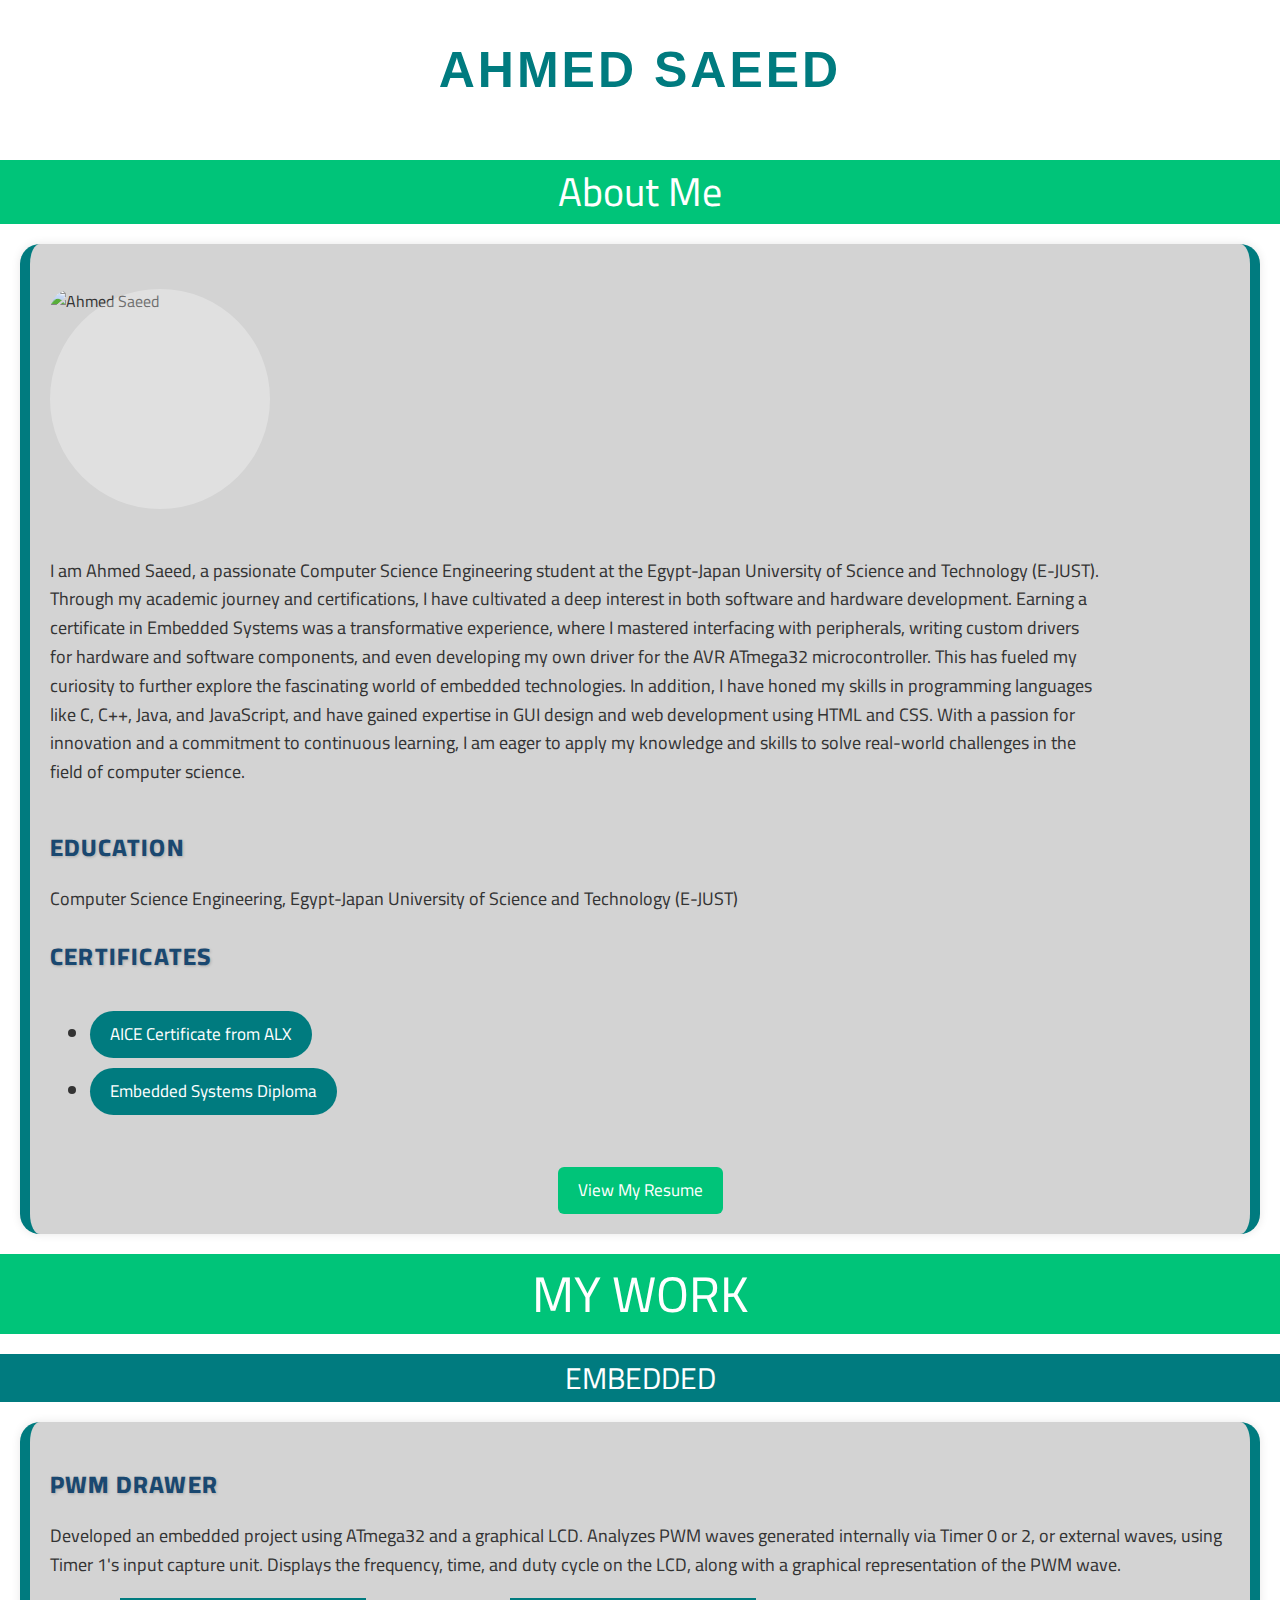
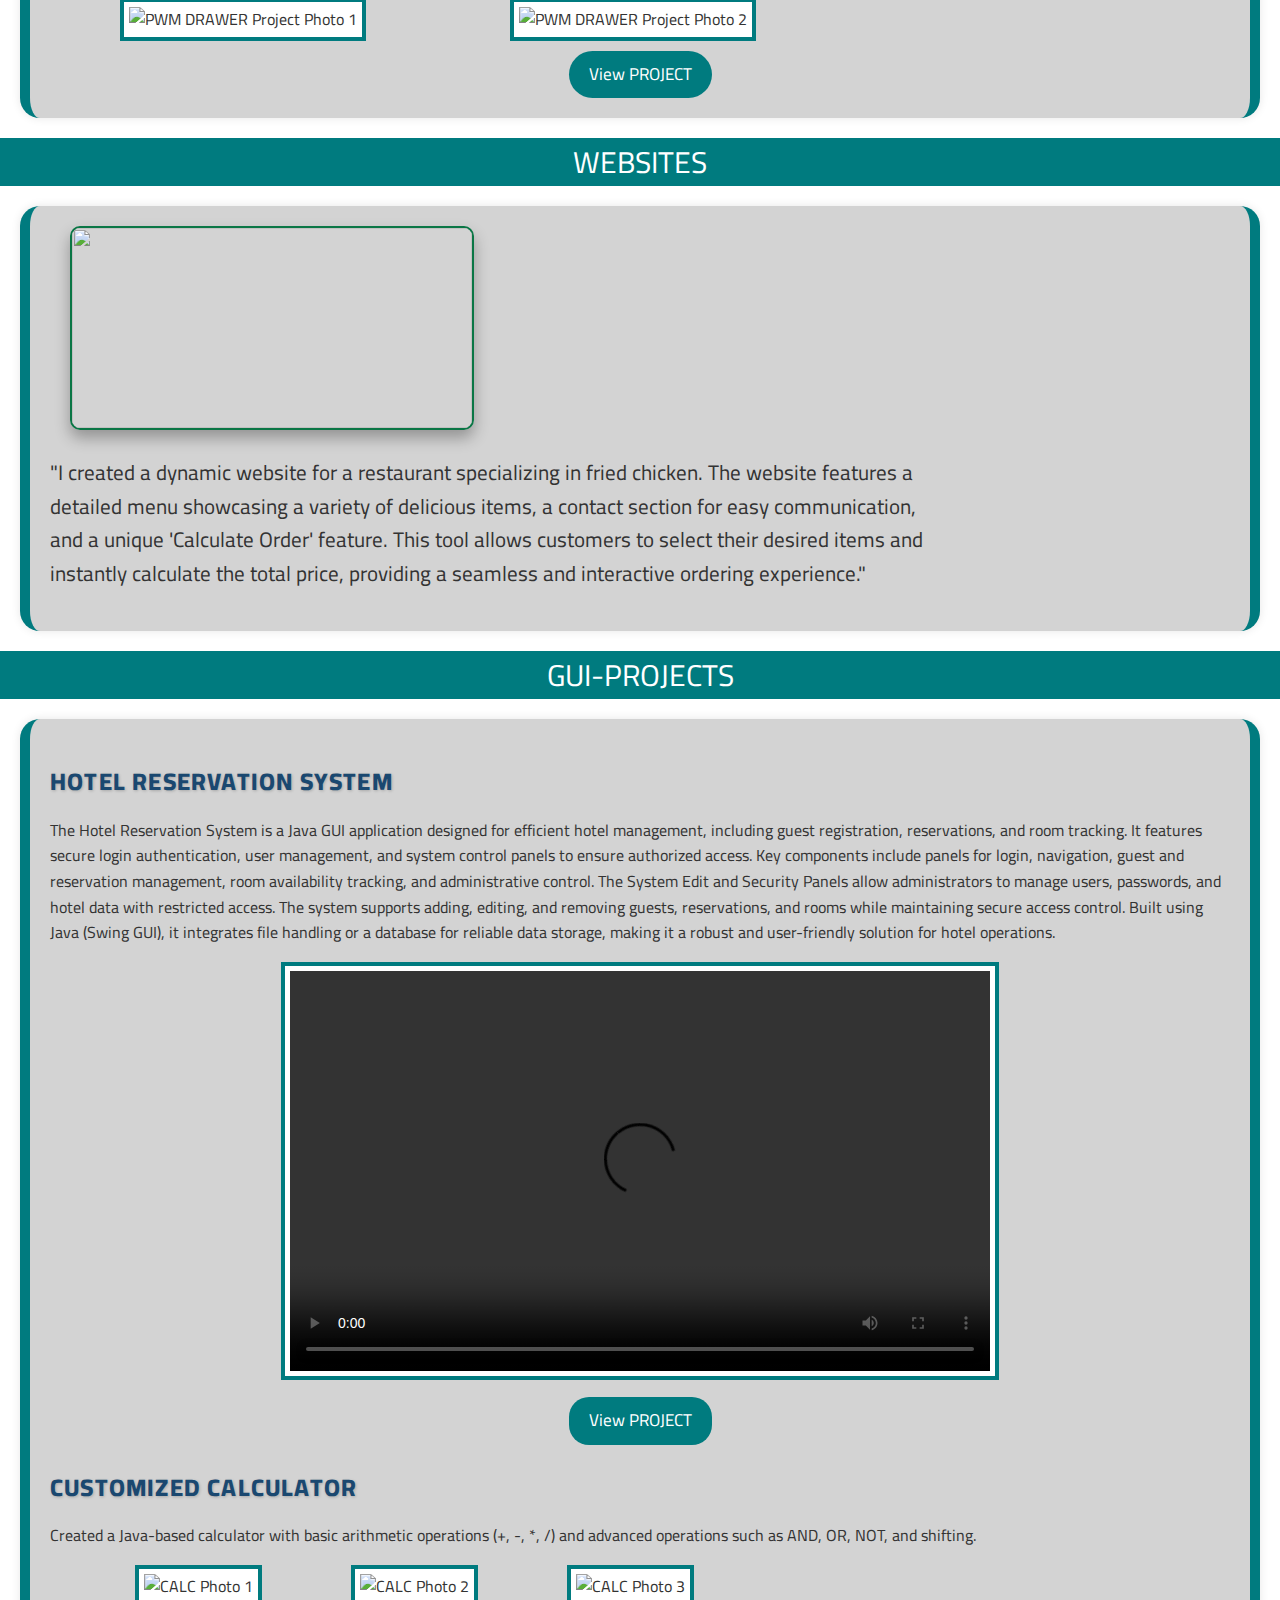
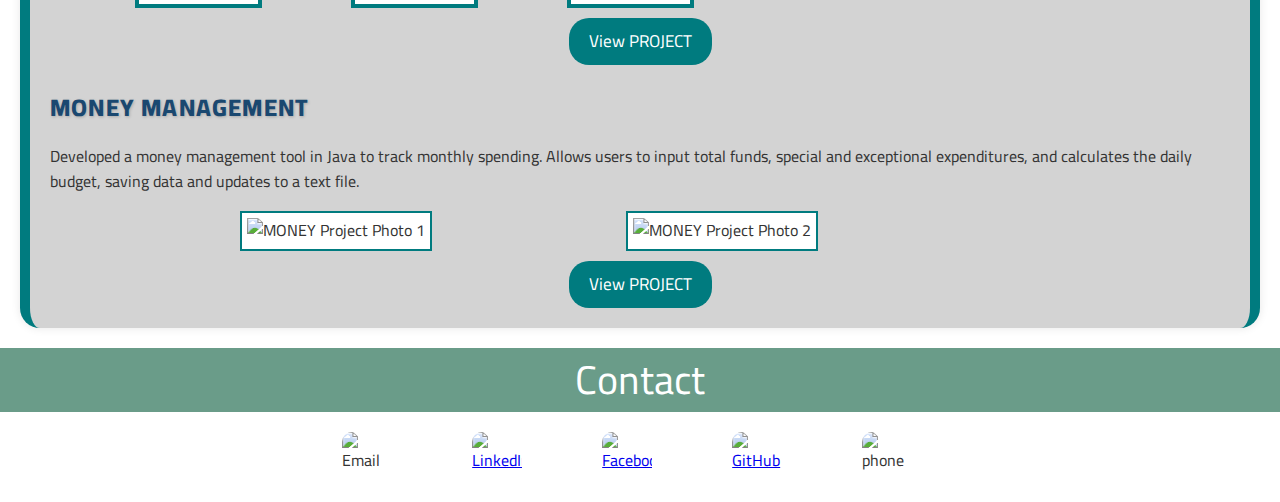
==== index.html @ df7ed994 "Add files via upload" ====
<!DOCTYPE html>
<html lang="en">
<head>
    <meta charset="UTF-8">
    <meta name="viewport" content="width=device-width, initial-scale=1.0">
    <title>AHMED_SAEED_WEBSITE</title>
    <link rel="stylesheet" href="stylesheet.css">
    <script src="script.js"></script>  
    <link href="https://fonts.googleapis.com/css2?family=Cairo:wght@700&display=swap" rel="stylesheet">
    <!-- Add Owl Carousel Styles -->
    <link rel="stylesheet" href="https://cdnjs.cloudflare.com/ajax/libs/OwlCarousel2/2.3.4/assets/owl.carousel.min.css">
    <link rel="stylesheet" href="https://cdnjs.cloudflare.com/ajax/libs/OwlCarousel2/2.3.4/assets/owl.theme.default.min.css">

</head>

<body>
   <!--==============================================================================HEADER========================================================================================-->
        
        <header><h1>Ahmed Saeed</h1></header>

   <!-------------------------------------------------------------------------------------------------------------------------------------------------------------------------------->

    
    
    <!--===========================================================================ABOUT_ME_TITLE==================================================================================-->
        
        <center id="T_ABOUT_ME" >About Me</center>

    <!-------------------------------------------------------------------------------------------------------------------------------------------------------------------------------->

    
    <!-------------------------------------------------------------------------------ABOUT_ME----------------------------------------------------------------------------------------->
    
   
    <section id="about-me">
        
        <img src="MEDIA/AHMED.jpg" alt="Ahmed Saeed" class="profile-photo">
        <p id="about_paragraph">I am Ahmed Saeed, a passionate Computer Science Engineering student at the Egypt-Japan University of Science and Technology (E-JUST). Through my academic journey and certifications, I have cultivated a deep interest in both software and hardware development. Earning a certificate in Embedded Systems was a transformative experience, where I mastered interfacing with peripherals, writing custom drivers for hardware and software components, and even developing my own driver for the AVR ATmega32 microcontroller. This has fueled my curiosity to further explore the fascinating world of embedded technologies. In addition, I have honed my skills in programming languages like C, C++, Java, and JavaScript, and have gained expertise in GUI design and web development using HTML and CSS. With a passion for innovation and a commitment to continuous learning, I am eager to apply my knowledge and skills to solve real-world challenges in the field of computer science.</p>
        <h3>EDUCATION</h3>
        <p id="E-JUST">Computer Science Engineering, Egypt-Japan University of Science and Technology (E-JUST)</p>
        <h3>CERTIFICATES</h3>
        
        <div style="display: inline-block;">

        <ul style="display: inline-block;">
            <li id="E-JUST"><a href="https://drive.google.com/file/d/1UUOmAW_HJvAeVkoHIhXbgHeT2jPqaq8E/view?usp=sharing" target="_blank" class="CERTIF">AICE Certificate from ALX</a></li>
            <li id="E-JUST"><a href="https://drive.google.com/file/d/1vmbfUmDF6tWXIwxI-OOAFKQFe0NU4pgn/view?usp=sharing" target="_blank" class="CERTIF">Embedded Systems Diploma</a></li>
        </ul>

        
        </div>

        <br> <br>
        <center><a href="https://drive.google.com/file/d/17UfMR1i8FIIIDQEBqzTwkf0AgW8nlY6m/view?usp=sharing" target="_blank" class="resume-link">View My Resume</a></center>
    </section>
    
    <!-------------------------------------------------------------------------------------------------------------------------------------------------------------------------------->

   
    
    <!--===========================================================================MY_WORK_TITLE====================================================================================-->
        
        <CENter id="T_MY_WORK"  >MY WORK</CENter>

    <!-------------------------------------------------------------------------------------------------------------------------------------------------------------------------------->



    <!--===========================================================================EMBEDDED_MINI_TITLE==============================================================================-->
        
    <CENter id="MT_EMBEDDED" >EMBEDDED</CENter>

    <!-------------------------------------------------------------------------------------------------------------------------------------------------------------------------------->
       
       
       
    <!-----------------------------------------------------------------------------EMBEDDED------------------------------------------------------------------------------------------->
       
    <section id="EMBEDDED">
        <h3>PWM DRAWER</h3>
        <P id="emb">Developed an embedded project using ATmega32 and a graphical LCD. Analyzes PWM waves generated internally via Timer 0 or 2, or external waves, using Timer 1's input capture unit. Displays the frequency, time, and duty cycle on the LCD, along with a graphical representation of the PWM wave.</P>
        
        <div class="project">
            <img src="MEDIA/PROJECT_EMB/EMB_1.png" alt="PWM DRAWER Project Photo 1" class="EMB-project-photo">
            <img src="MEDIA/PROJECT_EMB/EMB_2.png" alt="PWM DRAWER Project Photo 2" class="EMB-project-photo">
        </div>

        <center><a href="https://github.com/Ahmedsaeed1104/PWM-Drawer-Oscilloscope-" target="_blank" class="CERTIF">View PROJECT</a></center>
    </section>
   
    <!-------------------------------------------------------------------------------------------------------------------------------------------------------------------------------->
   


    <!--=========================================================================WEBSITES_MINI_TITLE================================================================================-->
        
    <CENter id="MT_WEBSITES"  >WEBSITES</CENter>

    <!-------------------------------------------------------------------------------------------------------------------------------------------------------------------------------->
        
        
        
    <!-------------------------------------------------------------------------------WEBSITES----------------------------------------------------------------------------------------->
        
    <section id="websites">
        <a href="https://ahmedsaeed1104.github.io/broast.com/" target="_blank"><img id="broast" src="MEDIA/broast website.png" alt=""></a>
        <p id="WEB_P">"I created a dynamic website for a restaurant specializing in fried chicken. The website features a detailed menu showcasing a variety of delicious items, a contact section for easy communication, and a unique 'Calculate Order' feature. This tool allows customers to select their desired items and instantly calculate the total price, providing a seamless and interactive ordering experience."</p>
    </section>
    
    <!-------------------------------------------------------------------------------------------------------------------------------------------------------------------------------->
    
    

    <!--===========================================================================PROJECTS_MINI_TITLE==============================================================================-->
        
        <CENter id="MT_PROJECTS" >GUI-PROJECTS</CENter>

    <!-------------------------------------------------------------------------------------------------------------------------------------------------------------------------------->
    
    
    
    <!-----------------------------------------------------------------------------PROJECTS------------------------------------------------------------------------------------------->
    
    <section id="projects">

        <div class="project">
            <h3>Hotel Reservation System</h3>
            <p>The Hotel Reservation System is a Java GUI application designed for efficient hotel management, including guest registration, reservations, and room tracking. It features secure login authentication, user management, and system control panels to ensure authorized access. Key components include panels for login, navigation, guest and reservation management, room availability tracking, and administrative control. The System Edit and Security Panels allow administrators to manage users, passwords, and hotel data with restricted access. The system supports adding, editing, and removing guests, reservations, and rooms while maintaining secure access control. Built using Java (Swing GUI), it integrates file handling or a database for reliable data storage, making it a robust and user-friendly solution for hotel operations.</p>
            <center><Video class="HOTEL-project-VIDEO" controls src="MEDIA/HOTEL.mp4"></Video></center>
           
            <center><a href="https://github.com/Ahmedsaeed1104/HOTEL-RESERVATION-SYSTEM" target="_blank" class="PRLINK">View PROJECT</a></center>
        </div>


        <div class="project">
            <h3>Customized Calculator</h3>
            <P>Created a Java-based calculator with basic arithmetic operations (+, -, *, /) and advanced operations such as AND, OR, NOT, and shifting.</P>
            <img src="MEDIA/PROJECT_CALC/C_1.png" alt="CALC Photo 1" class="CALC-project-photo">
            <img src="MEDIA/PROJECT_CALC/C_2.png" alt="CALC Photo 2" class="CALC-project-photo">
            <img src="MEDIA/PROJECT_CALC/C_3.png" alt="CALC Photo 3" class="CALC-project-photo">
        
            <center><a href="https://github.com/Ahmedsaeed1104/CALCULATOR" target="_blank" class="PRLINK">View PROJECT</a></center>
        </div>

        <div class="project">
            <h3>MONEY MANAGEMENT</h3>
            <P>Developed a money management tool in Java to track monthly spending. Allows users to input total funds, special and exceptional expenditures, and calculates the daily budget, saving data and updates to a text file.</P>
            <img src="MEDIA/PROJECT_MONEY/MONEY_1.png" alt="MONEY Project Photo 1" class="MONEY-project-photo">
            <img src="MEDIA/PROJECT_MONEY/MONEY_2.png" alt="MONEY Project Photo 2" class="MONEY-project-photo">
            <center><a href="https://github.com/Ahmedsaeed1104/Money-Management-Program" target="_blank" class="PRLINK">View PROJECT</a></center>
        </div>
    </section>

    <!-------------------------------------------------------------------------------------------------------------------------------------------------------------------------------->



    
    <!--===========================================================================CONTACT_TITLE====================================================================================-->
        
        <CENter id="T_CONTACT" >Contact</CENter>

    <!-------------------------------------------------------------------------------------------------------------------------------------------------------------------------------->
    
    
    
    <!------------------------------------------------------------------------------CONTACT------------------------------------------------------------------------------------------->
    
    <section id="contact">
        <p id="email-display" class="fade"></p>
        <span class="contact-icon" onclick="toggleEmail()"><img src="MEDIA/CONTACT/MAIL.png" alt="Email"></span>
       
        <a href="https://www.linkedin.com/in/ahmedsaeed1104" target="_blank" class="contact-icon"><img src="MEDIA/CONTACT/LINKEDIN.png" alt="LinkedIn"></a>
        <a href="https://www.facebook.com/profile.php?id=100008093018946" target="_blank" class="contact-icon"><img src="MEDIA/CONTACT/FACEBOOK.png" alt="Facebook"></a>
        <a href="https://github.com/Ahmedsaeed1104" target="_blank" class="contact-icon"><img src="MEDIA/CONTACT/GITHUB.png" alt="GitHub"></a>
    
        <span class="contact-icon" onclick="togglePhone()"><img src="MEDIA/CONTACT/PHONE.png" alt="phone"></span>
       
        
        <p id="phone-display" class="fade"></p>
    </section>
        
        
    

    <!-------------------------------------------------------------------------------------------------------------------------------------------------------------------------------->



</body>
</html>
---- stylesheet.css ----
/*--------------------------------------------------------------------------------BODY--------------------------------------------------------------------------------*/
body {
    font-family: 'Cairo', sans-serif;
    color: #333;
    background-color:white;
    margin: 0;
    padding: 0;
    line-height: 1.6;
}
/*--------------------------------------------------------------------------------HEADER--------------------------------------------------------------------------------*/
header {
    background-color: white ; 
    color: #543310; 
    padding: 30px 0; 
    text-align: center;
    font-size: 5rem; 
    font-family: 'Montserrat', sans-serif; 
    font-weight: 900; 
    letter-spacing: 3px; 
    box-shadow: 0 6px 12px rgba(0, 0, 0, 0.3); 
}

header h1 {
    margin: 0;
    font-size: 50px; 
    color: #007B7F; 
    text-transform: uppercase; 
    font-weight: 900;
}


/************************************************************************************************************************************************************/
                                                                                                                                           /*ABOUT_ME_TITLE*/
#T_ABOUT_ME
{
    font-size: 40px; 
    background-color: #00c479; 
    color: white;
    border-top: 20px solid white;
}
/************************************************************************************************************************************************************/
                                                                                                                     /*----------ABOUT_ME_SECTION----------*/
#about-me
{
    padding: 20px;
    margin: 20px;
    background-color:#D3D3D3;
    box-shadow: 0 0 10px rgba(0, 0, 0, 0.1);
    border-radius: 20px;
    border-right: 10px solid #007B7F;
    border-left: 10px solid #007B7F;
}
.profile-photo {
    width: 220px; 
    height: 220px; 
    border-radius: 10%; 
    display: inline-block; 
    margin-right: 40px; 
    margin-top: 25px;
    position: relative; 
    overflow: hidden; 
    transition: transform 1.5s ease, box-shadow 0.4s ease; 
}

.profile-photo img {
    width: 100%; 
    height: 100%; 
    object-fit: cover; 
    transition: opacity 0.4s ease; 
}

.profile-photo:hover {
    transform: scale(1.1); 
    box-shadow: 0 8px 16px rgba(0, 0, 0, 0.3); 
}

.profile-photo:hover img {
    opacity: 0.9; 
}

.profile-photo::before {
    content: "";
    position: absolute;
    top: 0;
    left: 0;
    width: 100%;
    height: 100%;
    border-radius: 50%;
    background: rgba(255, 255, 255, 0.3); 
    transition: opacity 0.4s ease; 
    z-index: 1;
    pointer-events: none; 
}

.profile-photo:hover::before {
    opacity: 0; 
}


#about_paragraph {
    display: inline-block; 
    font-size: 18PX;
    width: 1050px; 
    vertical-align: top; 
    margin-top: 40px;
    font-family: 'Cairo', sans-serif; 
    text-align: left;
    
}
#E-JUST
{
    font-size: 18px;
}
.resume-link {
    display: inline-block;
    margin-top: 10px;
    padding: 10px 20px;
    background-color: #00c479; 
    color: #fff;
    text-decoration: none;
    border-radius: 6px;
    font-size: 17px;
    font-family: 'Cairo', sans-serif; 
    transition: transform 1s ease, box-shadow 0.3s ease; 
}
.resume-link:hover
{
    transform: scale(1.05); 
    box-shadow: 0 12px 20px rgba(0, 0, 0, 0.4); 
}
.CERTIF{
    display: inline-block;
    margin-top: 10px;
    padding: 10px 20px;
    background-color: #007B7F; 
    color: #ffffff;
    text-decoration: none;
    border-radius: 50px;
    font-size: 17px;
    font-family: 'Cairo', sans-serif; 
    transition: transform 1s ease, box-shadow 0.3s ease; 
}
.CERTIF:hover
{
    transform: scale(1.05); 
    box-shadow: 0 12px 20px rgba(0, 0, 0, 0.4); 
}

/************************************************************************************************************************************************************/
                                                                                                                            /*========MY_WORK_TITLE========*/
#T_MY_WORK
{
    font-size: 50px; 
    background-color: #00c479; 
    color: white;
    border-bottom: 20px solid white;
}


/************************************************************************************************************************************************************/
                                                                                                                                      /*PROJECTS_MINI_TITLE*/
#MT_PROJECTS
{
    font-size: 30px; 
    background-color: #007B7F; 
    color: white;
}
/************************************************************************************************************************************************************/
                                                                                                                     /*----------PROJECTS_SECTION----------*/
#projects
{
    padding: 10px;
    margin-top: 20px;
    padding: 20px;
    margin: 20px;
    background-color:#D3D3D3;
    box-shadow: 0 0 10px rgba(0, 0, 0, 0.1);
    border-radius: 20px;
    border-right: 10px solid #007B7F;
    border-left: 10px solid #007B7F;
}

/*HOTEL RESERVATION SYSTEM*/
.HOTEL-project-VIDEO {
    width: 700px;
    height: 400px;
    border: 4px solid #007B7F;
    padding: 5px;
    background-color: #fff;
}

/*CUSTOMIZED CALCULATOR*/
.CALC-project-photo {
    width: 340px;
    margin-left:  85px;
    margin-right: 0px;
    height: 200px;
    border: 4px solid #007B7F;
    padding: 5px;
    background-color: #fff;
    transition: transform 2s ease, box-shadow 0.3s ease;
}

.CALC-project-photo:hover {
    transform: scale(1.7); /* Increases size by 30% */ 
    box-shadow: 0 12px 20px rgba(0, 0, 0, 0.4); 
}


/*MONEY MANAGEMENT SYSTEM*/
.MONEY-project-photo {
    width: 400px;
    margin-left:  190px;
    margin-right: 0px;
    height: 450px;
    border: 2px solid #007B7F;
    padding: 5px;
    background-color: #fff;
}


.PRLINK{
    display: inline-block;
    margin-top: 10px;
    padding: 10px 20px;
    background-color: #007B7F; 
    color: #ffffff;
    text-decoration: none;
    border-radius: 20px;
    font-size: 17px;
    font-family: 'Cairo', sans-serif; 
    transition: transform 1s ease, box-shadow 0.3s ease; 
}
.PRLINK:hover
{
    transform: scale(1.05); 
    box-shadow: 0 12px 20px rgba(0, 0, 0, 0.4); 
}
/************************************************************************************************************************************************************/
                                                                                                                                      /*EMBEDDED_MINI_TITLE*/
#MT_EMBEDDED
{
    font-size: 30px; 
    background-color: #007B7F; 
    color: white;
}
/************************************************************************************************************************************************************/
                                                                                                                     /*----------EMBEDDED_SECTION----------*/
#EMBEDDED
{
    padding: 10px;
    margin-top: 20px;
    padding: 20px;
    margin: 20px;
    background-color:#D3D3D3;
    box-shadow: 0 0 10px rgba(0, 0, 0, 0.1);
    border-radius: 20px;
    border-right: 10px solid #007B7F;
    border-left: 10px solid #007B7F;
}
#emb
{
    font-size: 18px;
}

.EMB-project-photo {
    width: 550px;
    margin-left:  70px;
    margin-right: 70px;
    height: 350px;
    border: 4px solid #007B7F;
    padding: 5px;
    background-color: #fff;
}

/************************************************************************************************************************************************************/
                                                                                                                                      /*WEBSITES_MINI_TITLE*/
#MT_WEBSITES
{
    font-size: 30px; 
    background-color: #007B7F; 
    color: white;
}
/************************************************************************************************************************************************************/
                                                                                                                     /*----------WEBSITES_SECTION----------*/
#websites
{
    padding: 10px;
    margin-top: 20px;
    padding: 20px;
    margin: 20px;
    background-color:#D3D3D3;
    box-shadow: 0 0 10px rgba(0, 0, 0, 0.1);
    border-radius: 20px;
    border-right: 10px solid #007B7F;
    border-left: 10px solid #007B7F;
}
#WEB_P
{
    display: inline-block; 
    font-size: 21PX;
    width: 900px; 
    vertical-align: top; 
    margin-top: 20px;
    font-family: 'Cairo', sans-serif; 
    text-align: left;
}
#broast {
    width: 400px;
    height: 200px;
    margin-left: 20px;
    margin-right: 20px;
    margin-top: 0px;
    border-radius: 10px;
    border: 2px solid rgb(10, 118, 69);
    box-shadow: 0 8px 15px rgba(0, 0, 0, 0.3); 
    transition: transform 1s ease, box-shadow 0.3s ease; 
}

#broast:hover {
    transform: scale(1.05); 
    box-shadow: 0 12px 20px rgba(0, 0, 0, 0.4); 
}

/************************************************************************************************************************************************************/
                                                                                                                                    /*AI Gallery_MINI_TITLE*/
#MT_AI_Gallery
{
    font-size: 40px; 
    background-color: #007B7F; 
    color: white;
}
/************************************************************************************************************************************************************/
                                                                                                                   /*----------AI_GALLERY_SECTION----------*/
#ai-gallery
{
    background-color: #D3D3D3;
    padding: 20px;
    margin-top: 20px;
    padding: 10px;
    margin-top: 20px;
    padding: 20px;
    margin: 20px;
    box-shadow: 0 0 10px rgba(0, 0, 0, 0.1);
    border-radius: 20px;
    border-right: 10px solid #007B7F;
    border-left: 10px solid #007B7F;
}
.museum {
    display: flex;
    flex-wrap: wrap;
    gap: 20px;
    justify-content: center;
}

.gallery-item {
    border: 2px solid #ddd;
    border-radius: 10px;
    padding: 10px;
    background-color: #fff;
    box-shadow: 0 4px 8px rgba(0, 0, 0, 0.2);
    text-align: center;
    transition: transform 0.3s, box-shadow 0.3s;
}

.gallery-item:hover {
    transform: scale(1.05);
    box-shadow: 0 6px 12px rgba(0, 0, 0, 0.3);
}

.gallery-item img, .gallery-item video, .gallery-item audio {
    width: 100%;
    border-radius: 8px;
}

.photo-large {
    width: 300px;
}

.photo-medium {
    width: 220px;
}

.photo-small {
    width: 150px;
}

.gallery-item p {
    margin-top: 10px;
    font-size: 1.1rem;
    color: #333;
}

/************************************************************************************************************************************************************/
                                                                                                                                            /*CONTACT_TITLE*/
#T_CONTACT
{
    font-size: 40px; 
    background-color:#6A9C89; 
    color: white;
}
/************************************************************************************************************************************************************/
                                                                                                                      /*----------CONTACT_SECTION----------*/

#contact {
    display: flex;
    justify-content: center; 
    align-items: center; 
    gap: 80px; 
    padding: 20px;
    background-color: white; 
    width: 98vw; 
    overflow-x: auto; 
    box-sizing: border-box; 
    
}

.contact-icon {
    display: block;
    width: 50px; 
    height: 50px; 
    border-radius: 20%; 
    overflow: hidden; 
    transition: transform 0.4s ease, box-shadow 0.4s ease, background-color 0.4s ease; 
    background-color: #ffffff;
    position: relative; 
}

.contact-icon img {
    width: 100%; 
    height: 100%; 
    object-fit: cover; 
    transition: opacity 0.4s ease; 
}

.contact-icon:hover {
    transform: scale(1.15); 
    box-shadow: 0 8px 16px rgba(0, 0, 0, 0.3); 
    background-color: #e0e0e0;
}

.contact-icon:hover img {
    opacity: 0.8; 
}

.contact-icon::before {
    content: "";
    position: absolute;
    top: 50%;
    left: 50%;
    width: 120%;
    height: 120%;
    background: rgba(0, 0, 0, 0.1); 
    
    transform: translate(-50%, -50%) scale(0);
    transition: transform 0.4s ease;
    z-index: 0;
}

.contact-icon:hover::before {
    transform: translate(-50%, -50%) scale(1); 
}
.fade {
    opacity: 0;
    transition: opacity 1s ease-in-out;
}

.visible {
    opacity: 1;
}

/************************************************************************************************************************************************************/
/*SOME_TITLES [Education ,Certificates , ALL PROJECT TITLES ]*/

h3 {
    font-size: 24px;
    color: #1A4870;
    margin-bottom: 8px;
    font-family: 'Cairo', sans-serif;
    font-weight: 800; /* Extra Bold */
    text-transform: uppercase;
    letter-spacing: 1.2px;
    text-shadow: 1px 1px 3px rgba(0, 0, 0, 0.2);
}


/************************************************************************************************************************************************************/

/* Media Queries for Mobile Devices */
@media only screen and (max-width: 768px) {
    header h1 {
        font-size: 24px; /* Smaller font size for mobile */
    }

    #T_ABOUT_ME, #T_MY_WORK, #T_CONTACT, #MT_PROJECTS, #MT_EMBEDDED, #MT_WEBSITES, #MT_AI_Gallery {
        font-size: 20px; /* Smaller font size for mobile */
    }

    .profile-photo {
        width: 120px; /* Smaller profile photo for mobile */
        height: 120px;
        margin-right: 10px; /* Adjusted margin for mobile */
    }

    #about_paragraph {
        width: 100%; /* Full width for mobile */
        font-size: 14px; /* Smaller font size for mobile */
    }

    .HOTEL-project-VIDEO, .CALC-project-photo, .MONEY-project-photo, .EMB-project-photo {
        width: 100%; /* Full width for mobile */
        height: auto; /* Auto height for mobile */
        margin-left: 0; /* Adjusted margin for mobile */
        margin-right: 0;
    }

    #broast {
        width: 100%; /* Full width for mobile */
        height: auto; /* Auto height for mobile */
        margin-left: 0; /* Adjusted margin for mobile */
        margin-right: 0;
    }

    #WEB_P {
        width: 100%; /* Full width for mobile */
        font-size: 14px; /* Smaller font size for mobile */
    }

    .contact-icon {
        width: 30px; /* Smaller contact icons for mobile */
        height: 30px;
    }

    #contact {
        gap: 10px; /* Smaller gap for mobile */
    }

    h3 {
        font-size: 18px; /* Smaller font size for mobile */
    }

    .resume-link, .CERTIF, .PRLINK {
        font-size: 14px; /* Smaller font size for mobile */
        padding: 8px 16px; /* Smaller padding for mobile */
    }

    .gallery-item p {
        font-size: 14px; /* Smaller font size for mobile */
    }
}
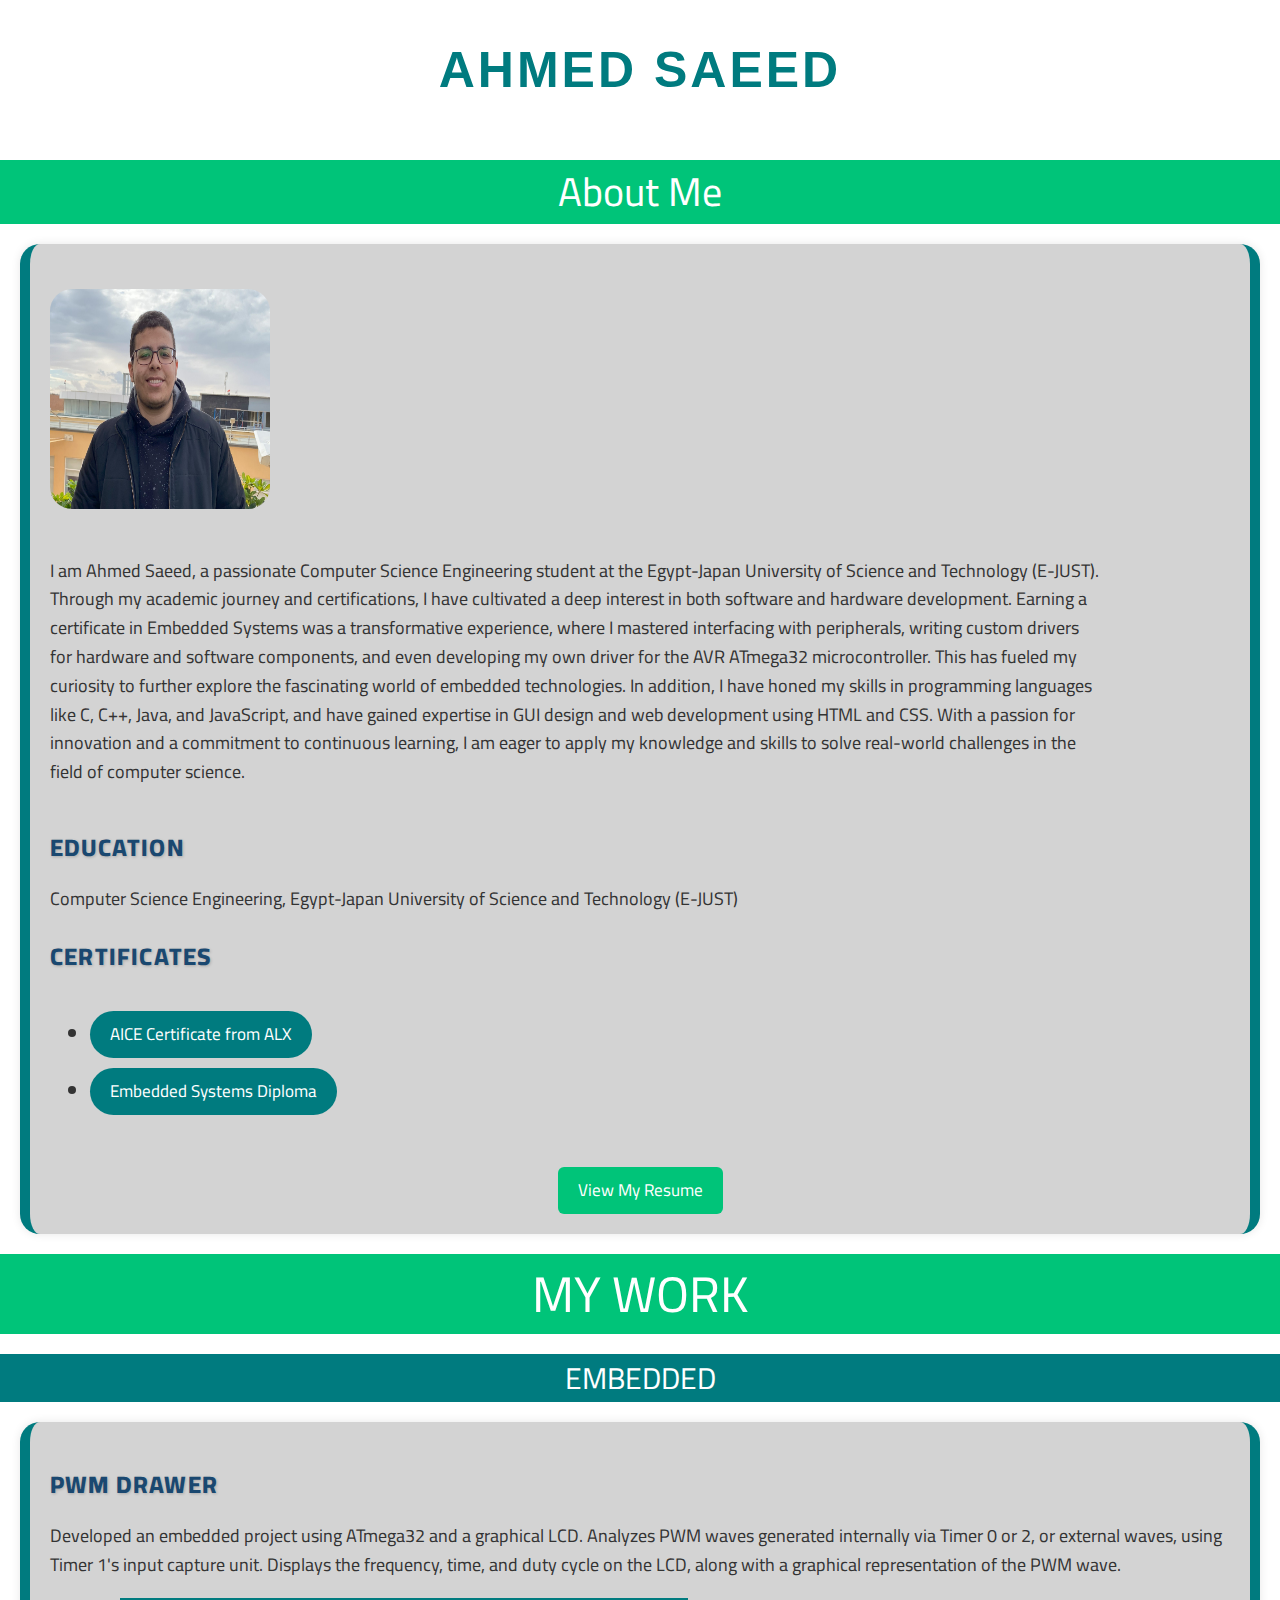
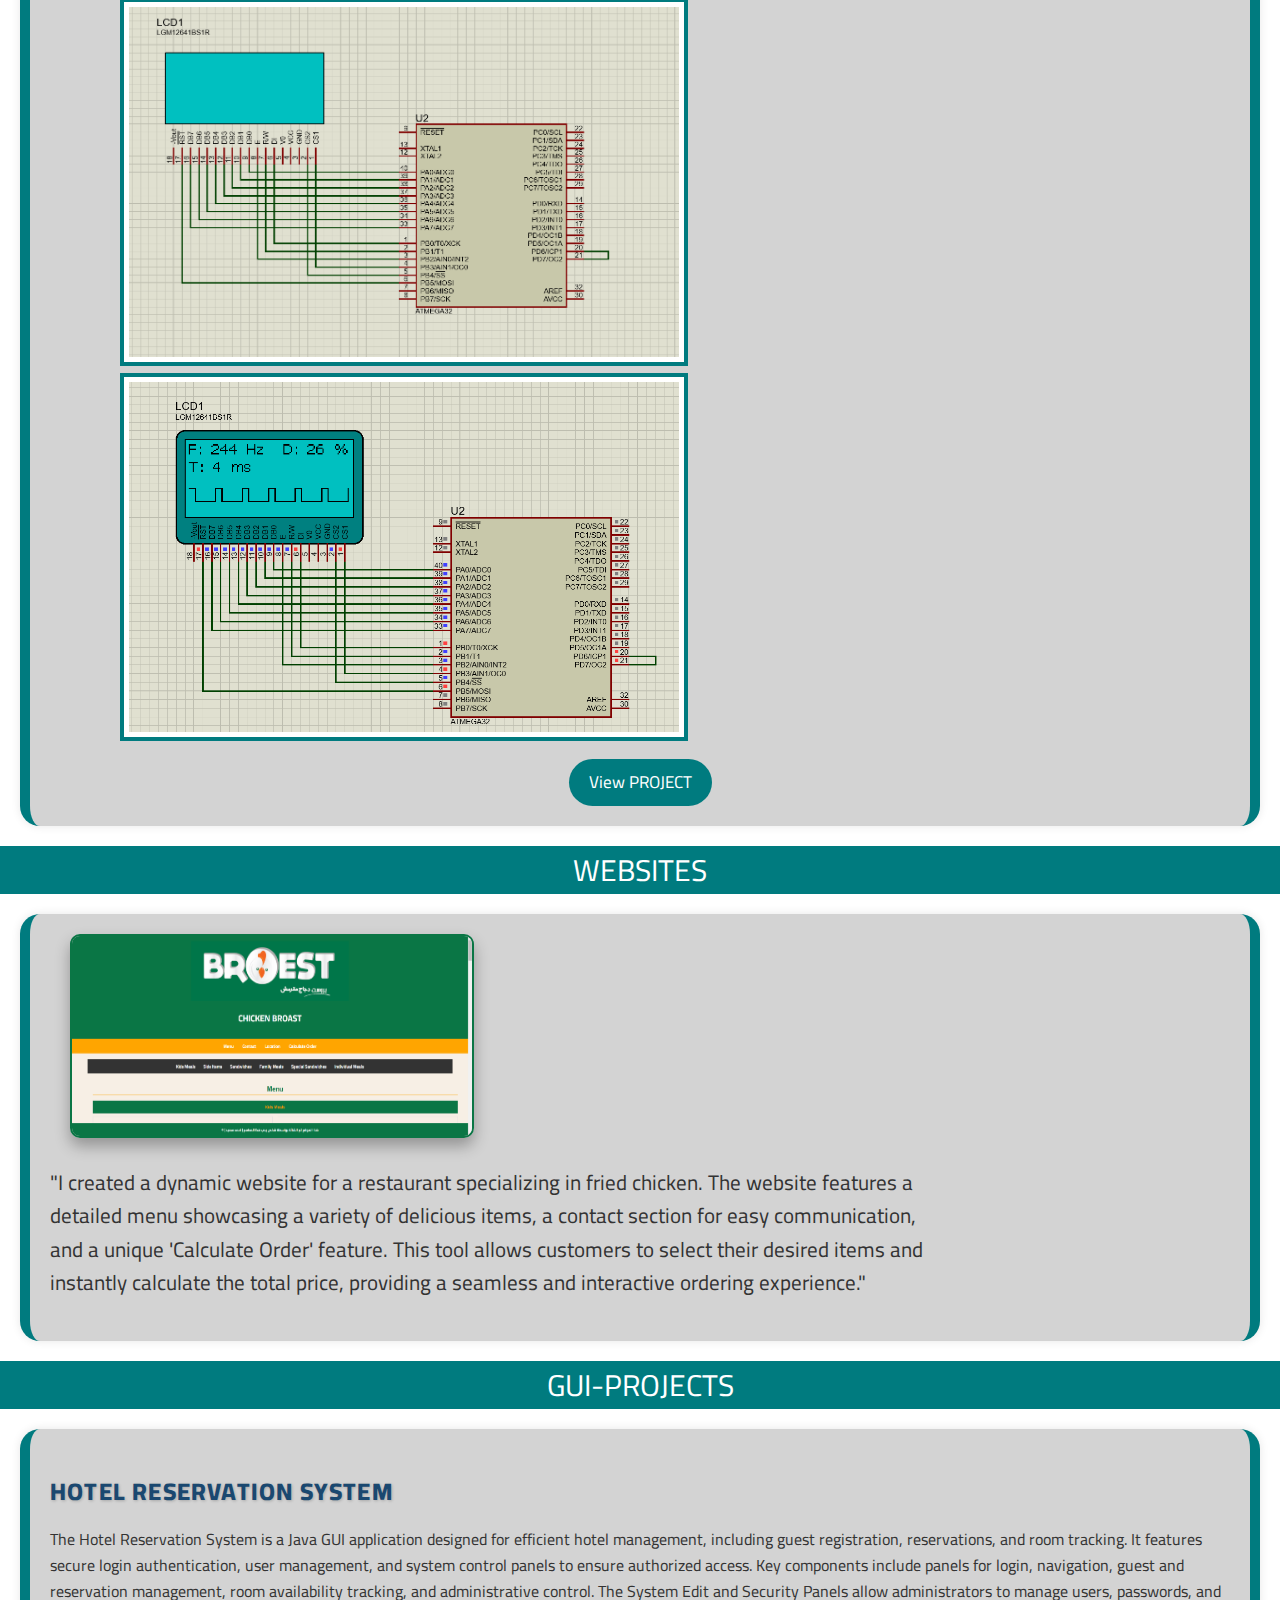
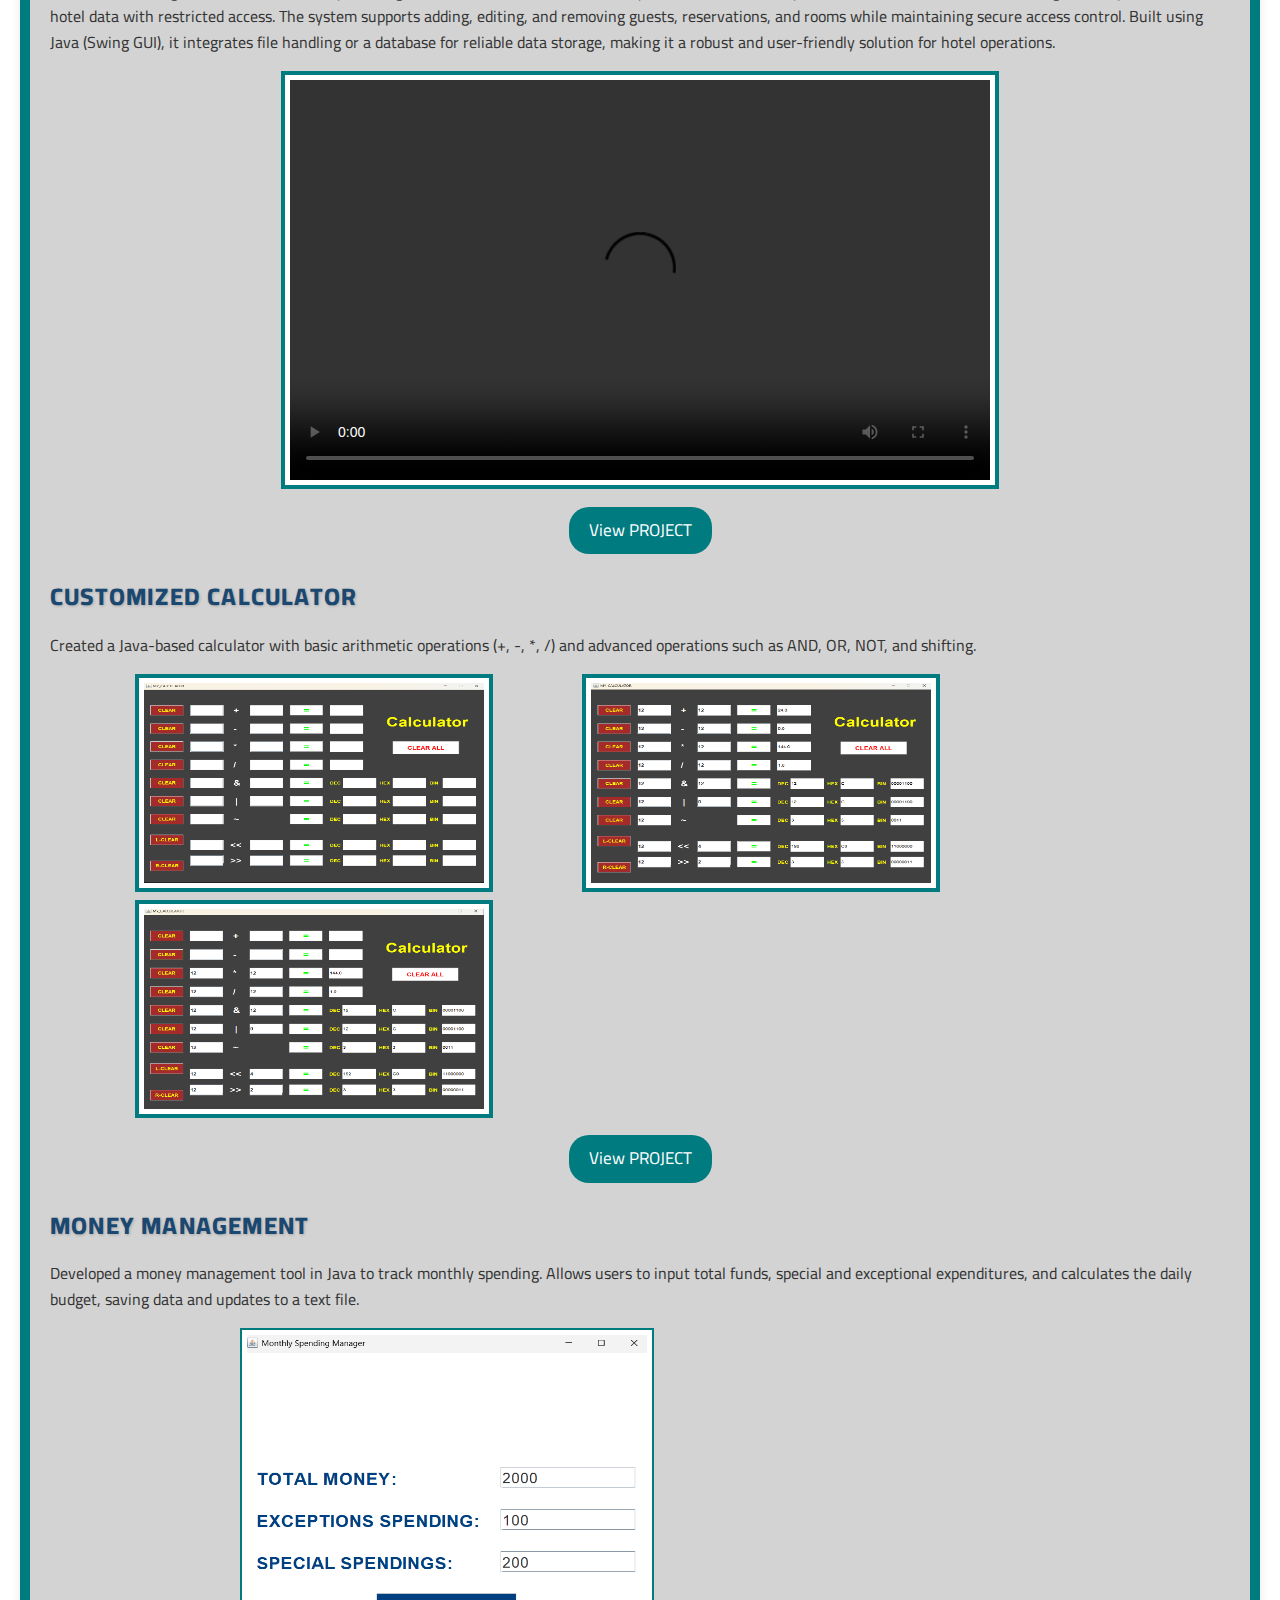
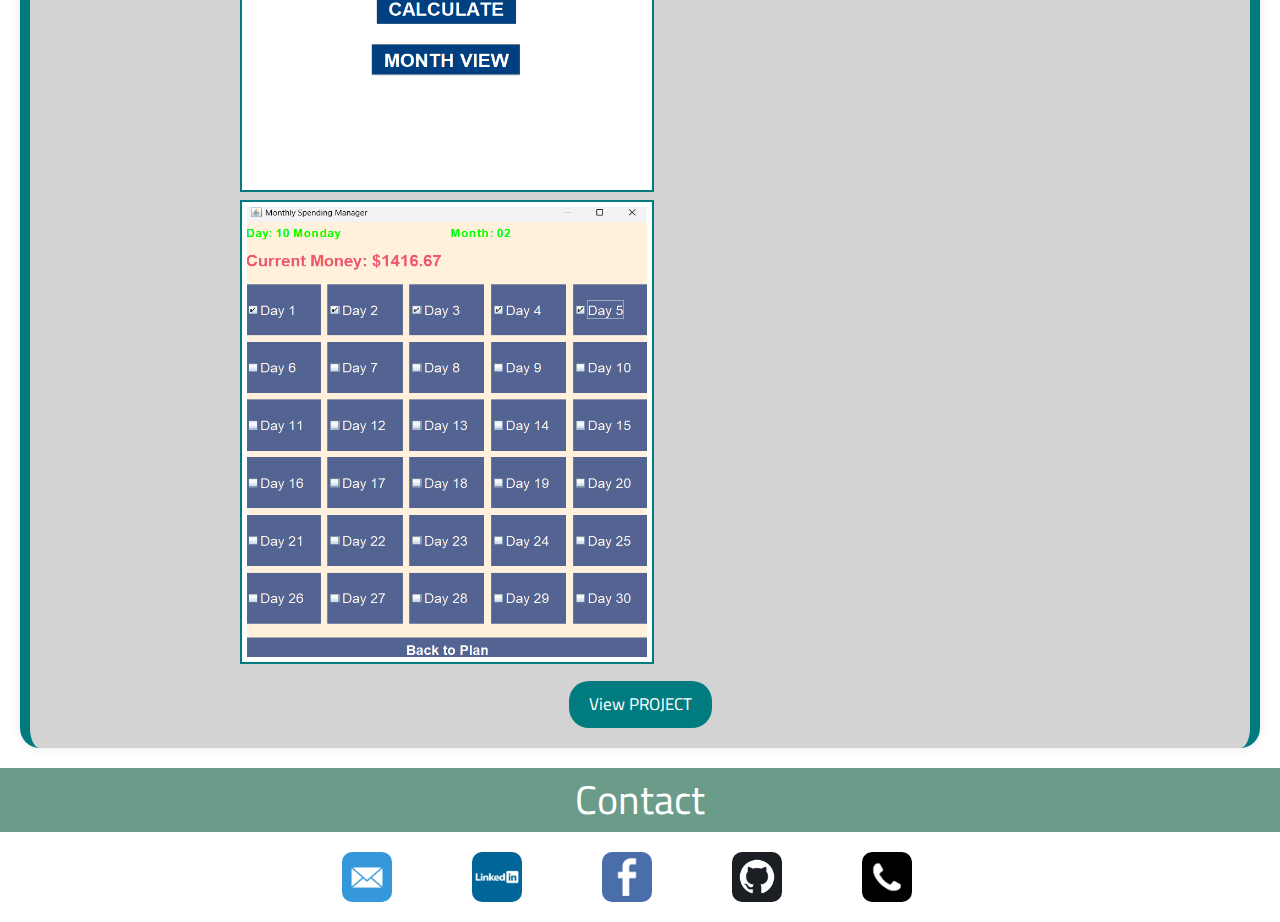
==== commit ae0003e5: "index.html" ====
--- a/index.html
+++ b/index.html
@@ -126,7 +126,7 @@
         <div class="project">
             <h3>Hotel Reservation System</h3>
             <p>The Hotel Reservation System is a Java GUI application designed for efficient hotel management, including guest registration, reservations, and room tracking. It features secure login authentication, user management, and system control panels to ensure authorized access. Key components include panels for login, navigation, guest and reservation management, room availability tracking, and administrative control. The System Edit and Security Panels allow administrators to manage users, passwords, and hotel data with restricted access. The system supports adding, editing, and removing guests, reservations, and rooms while maintaining secure access control. Built using Java (Swing GUI), it integrates file handling or a database for reliable data storage, making it a robust and user-friendly solution for hotel operations.</p>
-            <center><Video class="HOTEL-project-VIDEO" controls src="MEDIA/HOTEL.mp4"></Video></center>
+            <center><Video class="HOTEL-project-VIDEO" controls src="MEDIA/Hotel.mp4"></Video></center>
            
             <center><a href="https://github.com/Ahmedsaeed1104/HOTEL-RESERVATION-SYSTEM" target="_blank" class="PRLINK">View PROJECT</a></center>
         </div>
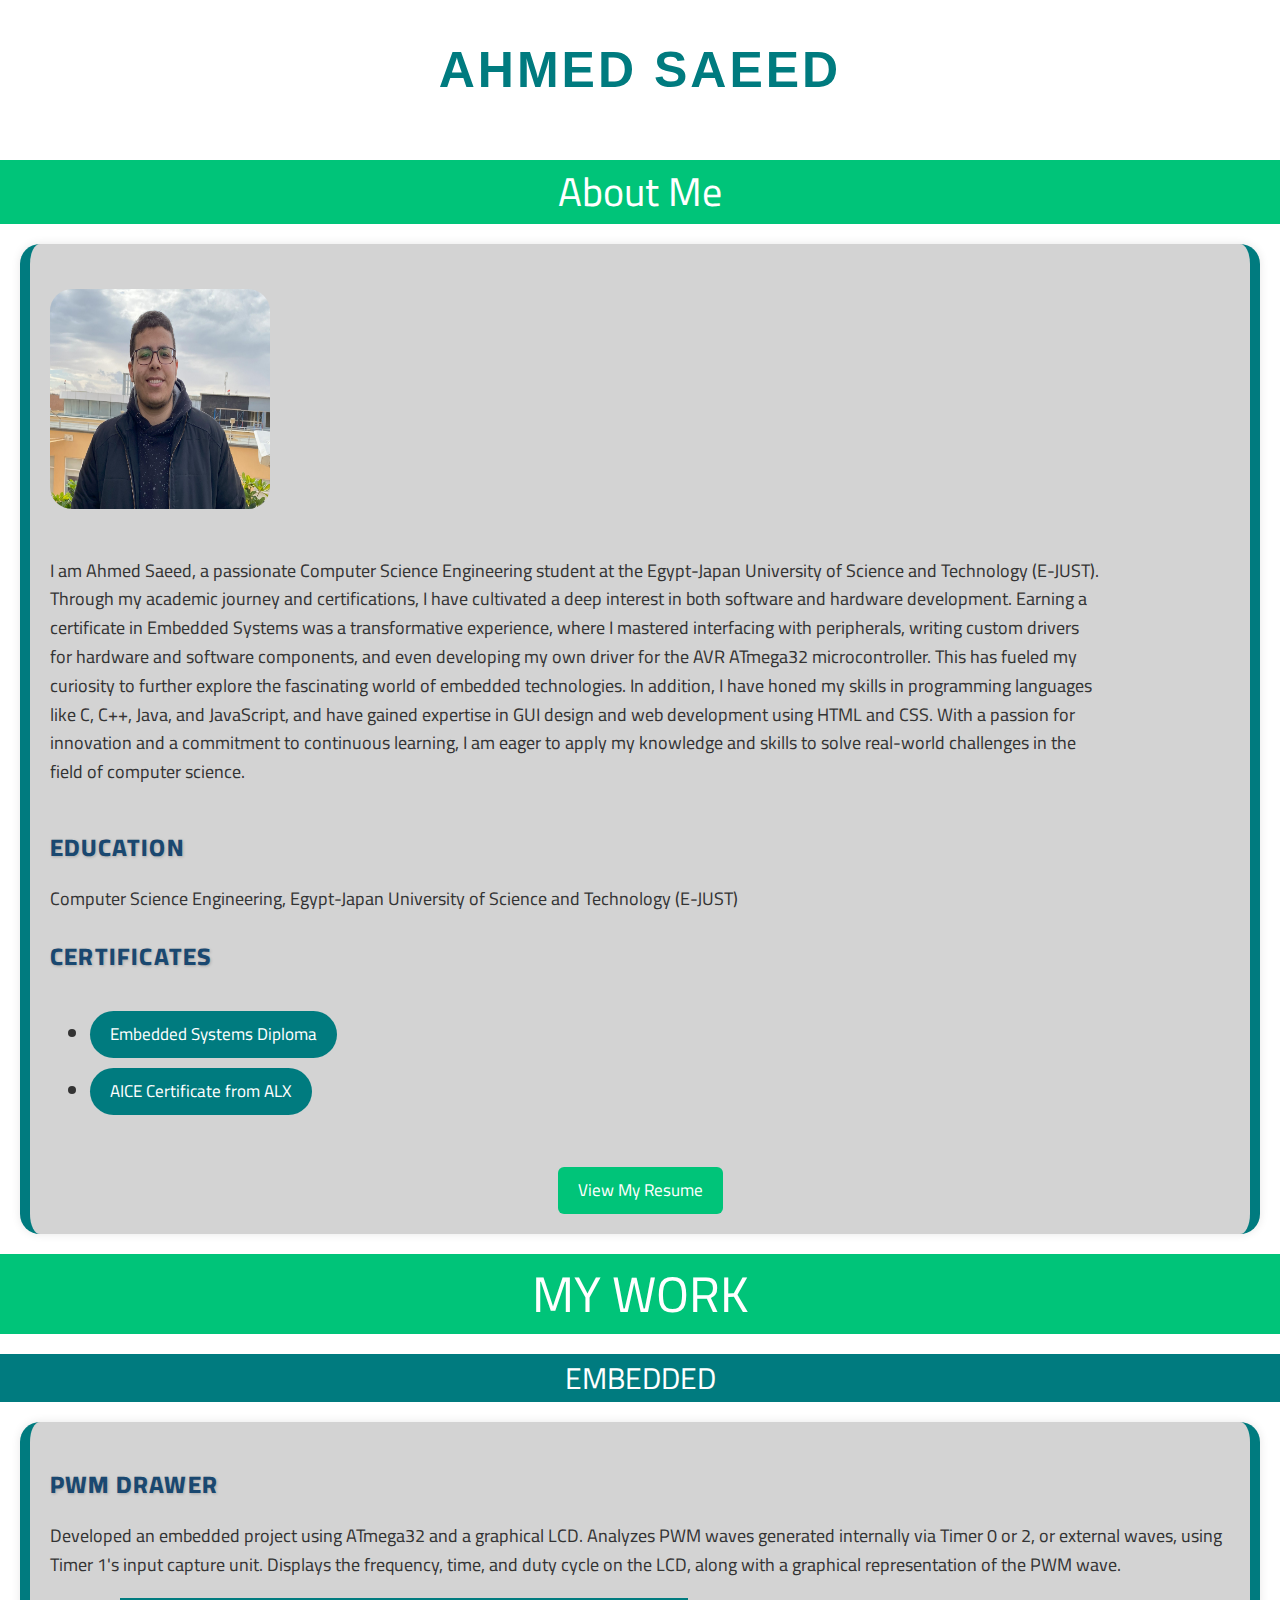
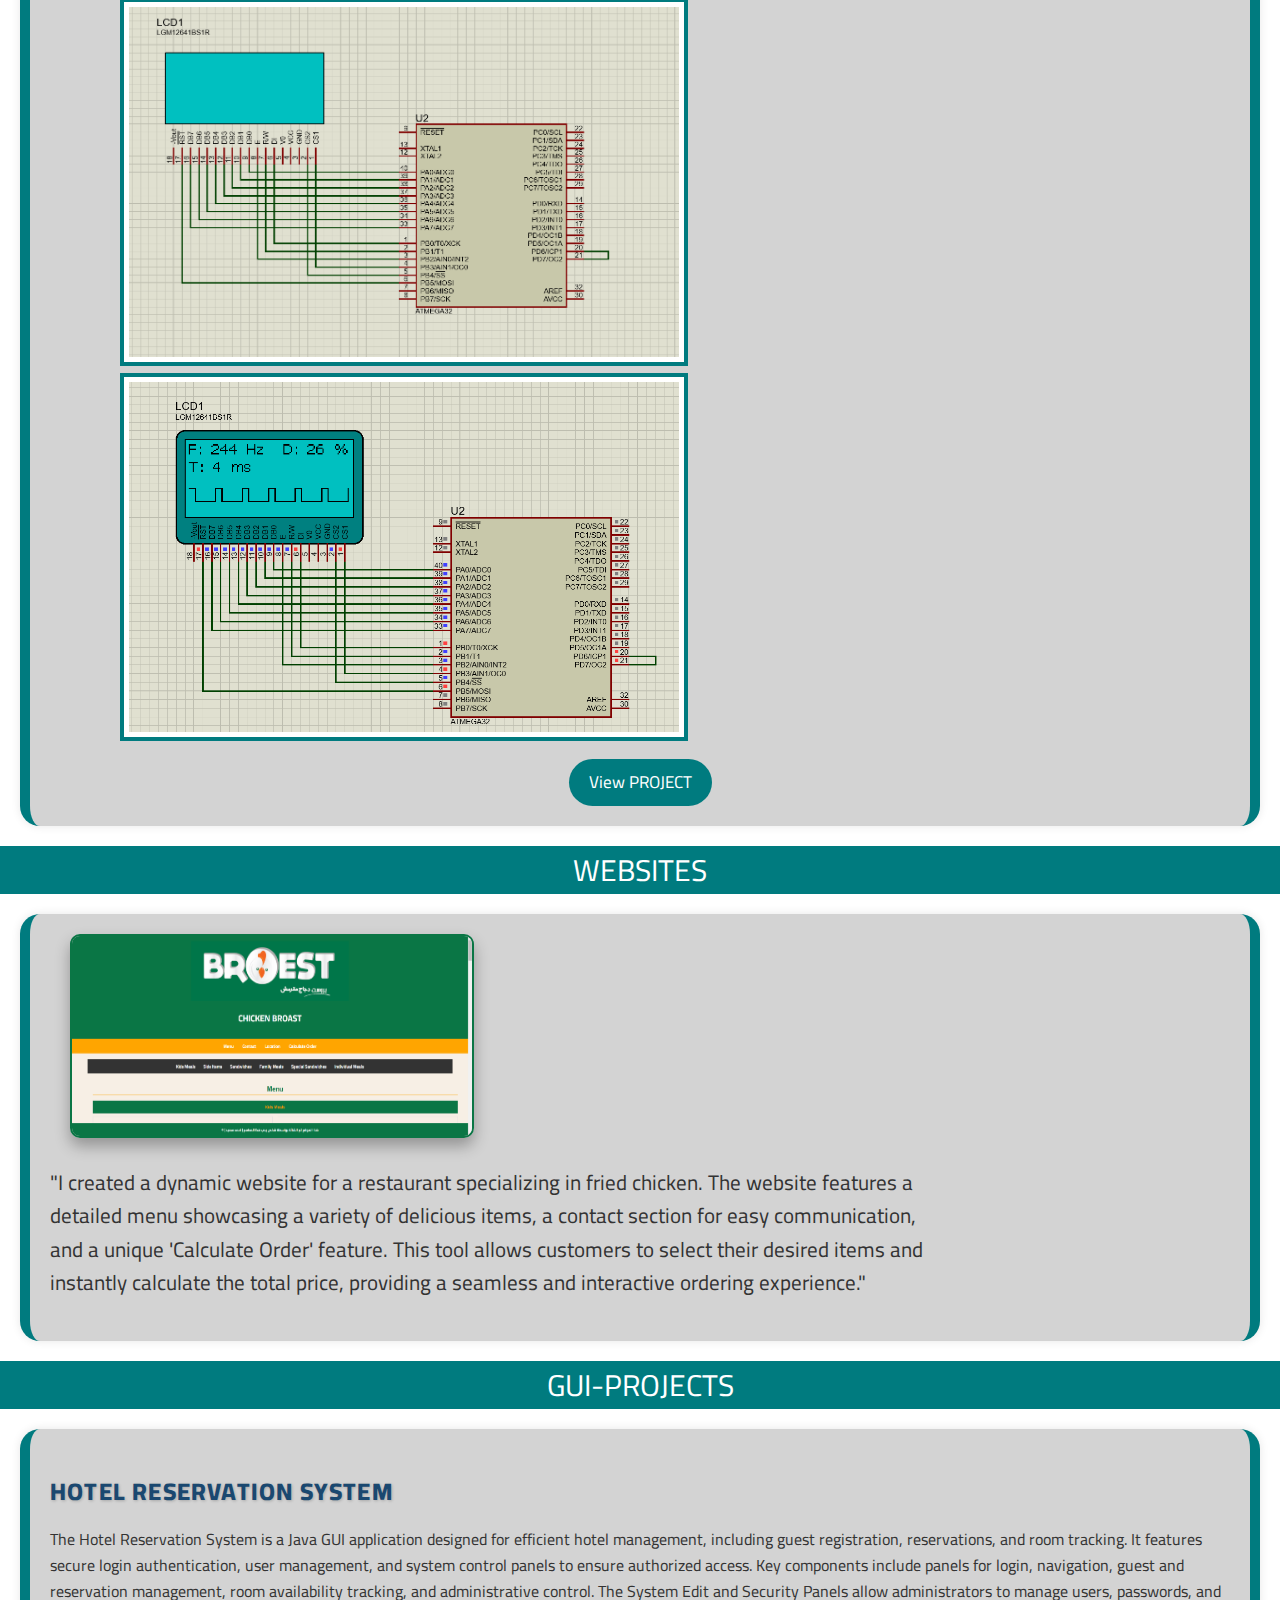
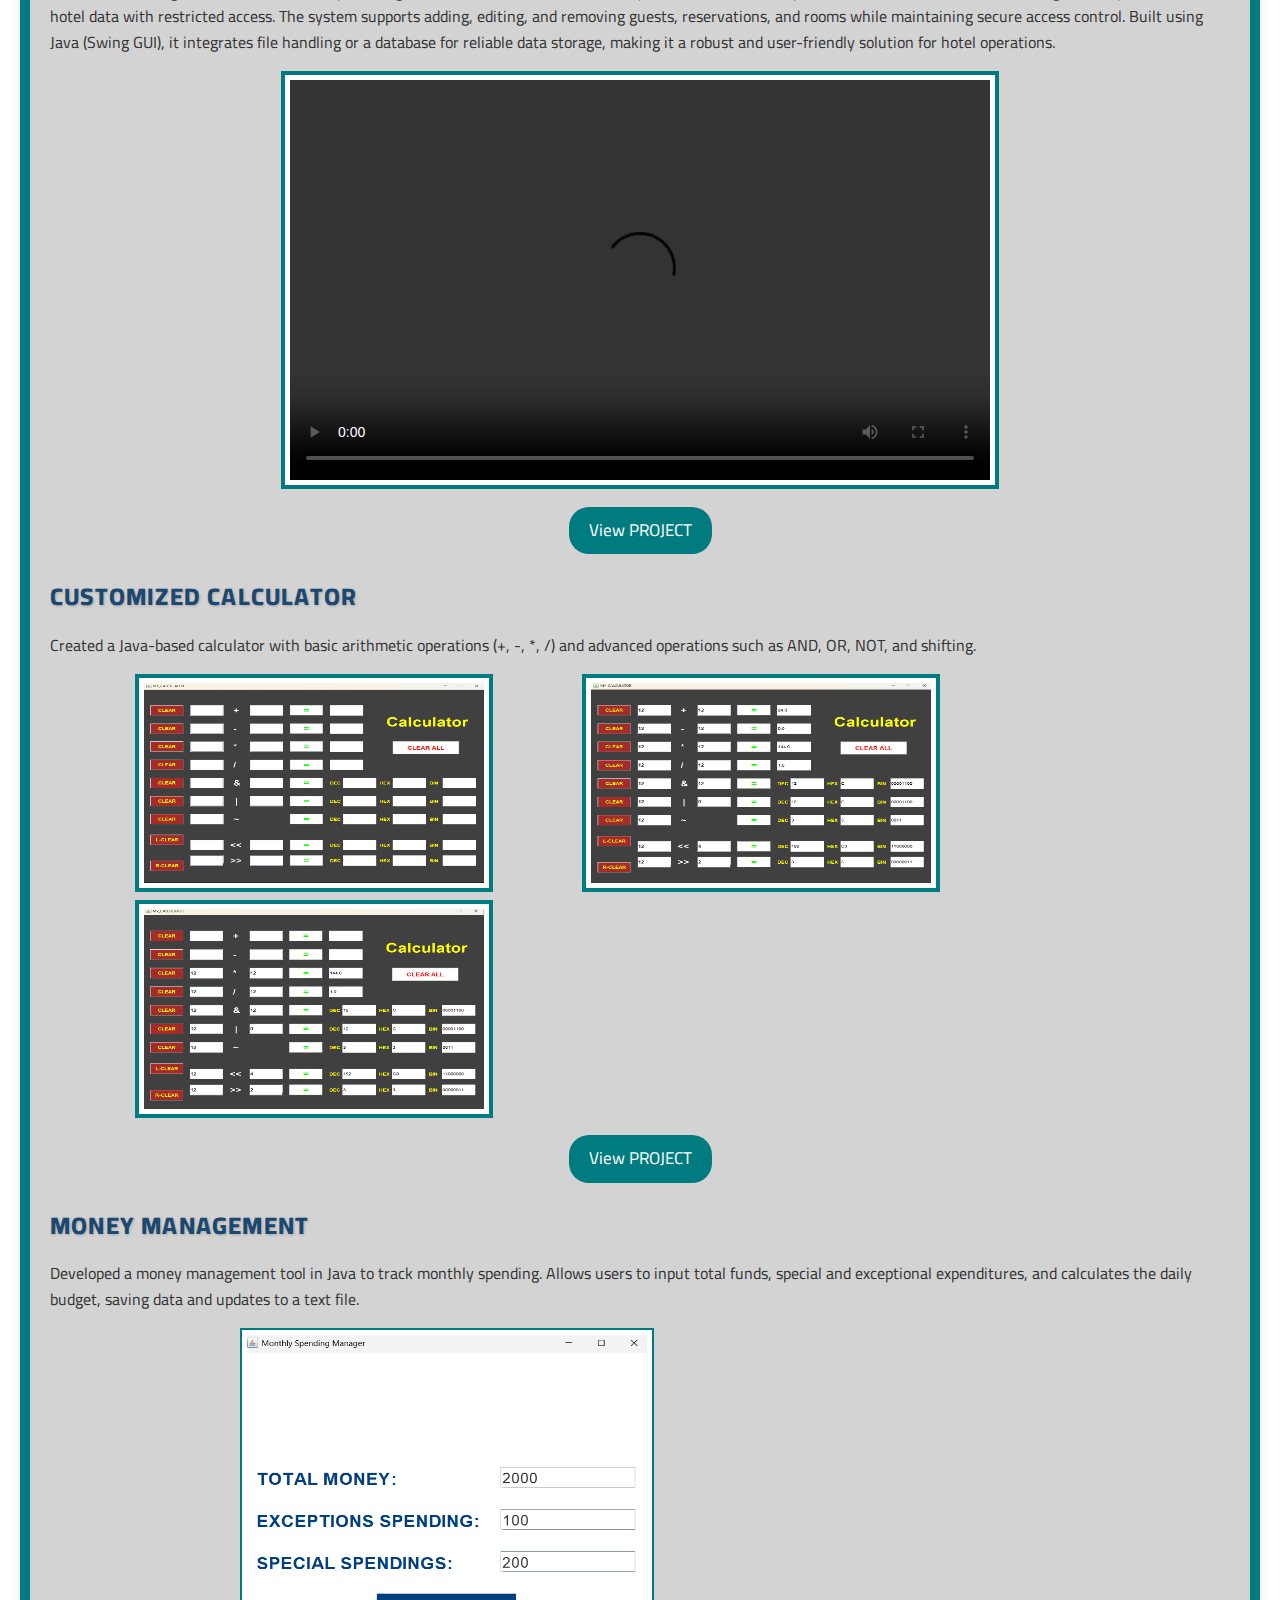
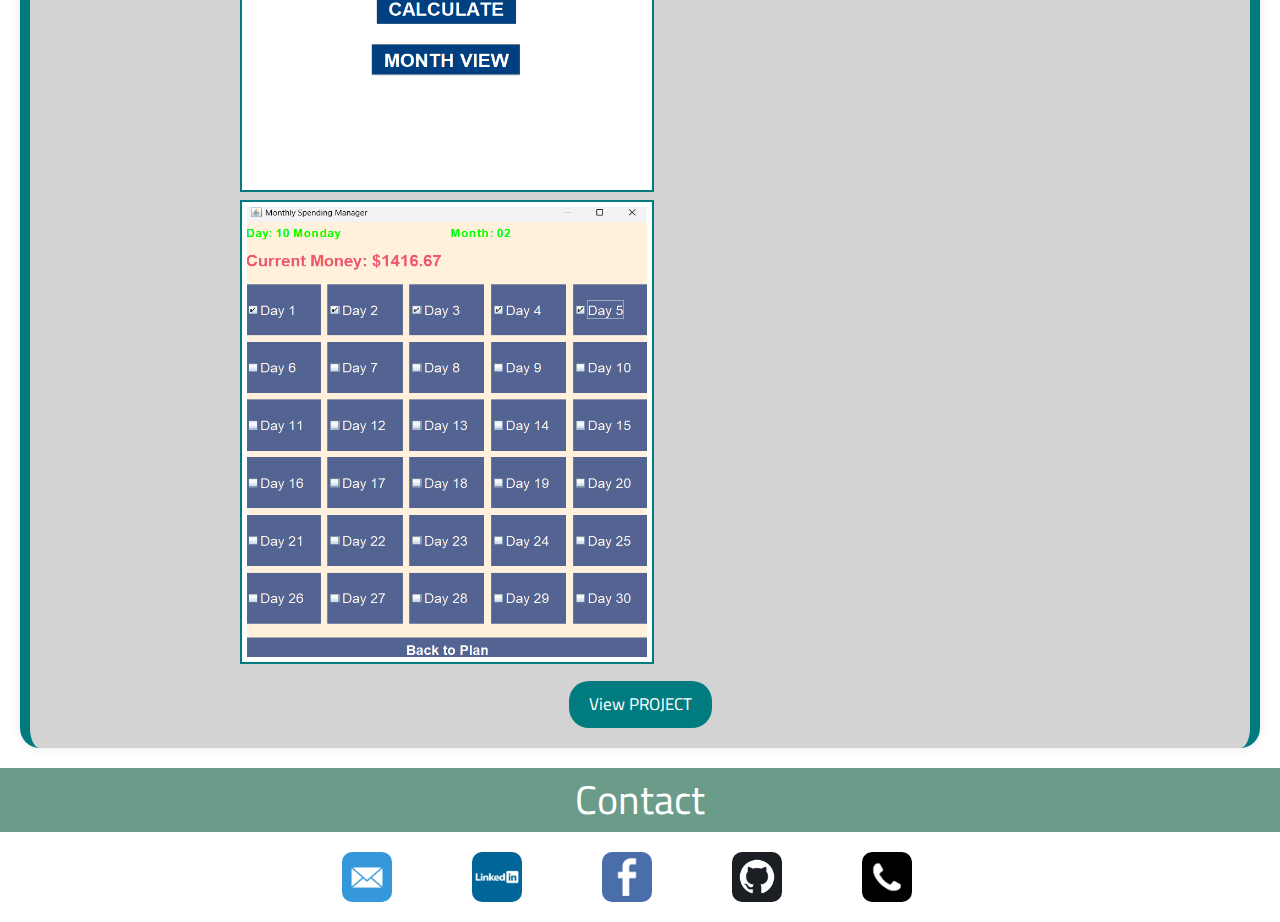
==== commit 63fd736e: "index.html" ====
--- a/index.html
+++ b/index.html
@@ -43,8 +43,8 @@
         <div style="display: inline-block;">
 
         <ul style="display: inline-block;">
+            <li id="E-JUST"><a href="https://drive.google.com/file/d/1vmbfUmDF6tWXIwxI-OOAFKQFe0NU4pgn/view?usp=sharing" target="_blank" class="CERTIF">Embedded Systems Diploma</a></li>
             <li id="E-JUST"><a href="https://drive.google.com/file/d/1UUOmAW_HJvAeVkoHIhXbgHeT2jPqaq8E/view?usp=sharing" target="_blank" class="CERTIF">AICE Certificate from ALX</a></li>
-            <li id="E-JUST"><a href="https://drive.google.com/file/d/1vmbfUmDF6tWXIwxI-OOAFKQFe0NU4pgn/view?usp=sharing" target="_blank" class="CERTIF">Embedded Systems Diploma</a></li>
         </ul>
 
         
--- a/stylesheet.css
+++ b/stylesheet.css
@@ -486,8 +486,8 @@
 
 /************************************************************************************************************************************************************/
 
-/* Media Queries for Mobile Devices */
-@media only screen and (max-width: 768px) {
+/* Media Queries for Phones Only (max-width: 480px) */
+@media only screen and (max-width: 480px) {
     header h1 {
         font-size: 24px; /* Smaller font size for mobile */
     }
@@ -514,6 +514,20 @@
         margin-right: 0;
     }
 
+    /* Fix CALC project photo scaling */
+    .CALC-project-photo {
+        width: 100%; /* Full width for mobile */
+        height: auto; /* Auto height for mobile */
+        margin-left: 0; /* Adjusted margin for mobile */
+        margin-right: 0;
+        transform: none !important; /* Disable scaling on hover */
+    }
+
+    .CALC-project-photo:hover {
+        transform: none !important; /* Disable scaling on hover */
+        box-shadow: none !important; /* Disable shadow on hover */
+    }
+
     #broast {
         width: 100%; /* Full width for mobile */
         height: auto; /* Auto height for mobile */
@@ -535,6 +549,12 @@
         gap: 10px; /* Smaller gap for mobile */
     }
 
+    /* Adjust email display size */
+    #email-display {
+        font-size: 12px; /* Smaller font size for email display */
+        white-space: nowrap; /* Prevent email from breaking into multiple lines */
+    }
+
     h3 {
         font-size: 18px; /* Smaller font size for mobile */
     }
@@ -547,4 +567,51 @@
     .gallery-item p {
         font-size: 14px; /* Smaller font size for mobile */
     }
-}+}
+
+/* Media Queries for Tablets (481px - 1024px) */
+@media only screen and (min-width: 481px) and (max-width: 1130px) {
+    /* Adjust About Me Section */
+    #about_paragraph {
+        width: 90%; /* Reduce width to fit within borders */
+        font-size: 16px; /* Slightly smaller font size for tablets */
+        margin-top: 20px; /* Adjust margin for better spacing */
+    }
+
+    /* Adjust Websites Section */
+    #WEB_P {
+        width: 90%; /* Reduce width to fit within borders */
+        font-size: 16px; /* Slightly smaller font size for tablets */
+        margin-top: 20px; /* Adjust margin for better spacing */
+    }
+
+    /* Adjust Project Photos */
+    .HOTEL-project-VIDEO, .CALC-project-photo, .MONEY-project-photo, .EMB-project-photo {
+        width: 70%; /* Reduce width to fit within borders */
+        margin-left: auto;
+        margin-right: auto;
+    }
+
+    /* Adjust Broast Image */
+    #broast {
+        width: 90%; /* Reduce width to fit within borders */
+        height: auto; /* Maintain aspect ratio */
+        margin-left: auto; /* Center the image */
+        margin-right: auto;
+    }
+
+    /* Adjust Contact Icons */
+    .contact-icon {
+        width: 40px; /* Slightly larger icons for tablets */
+        height: 40px;
+    }
+
+    #contact {
+        gap: 20px; /* Slightly larger gap for tablets */
+    }
+
+    /* Adjust Email Display */
+    #email-display {
+        font-size: 14px; /* Slightly larger font size for tablets */
+    }
+}
